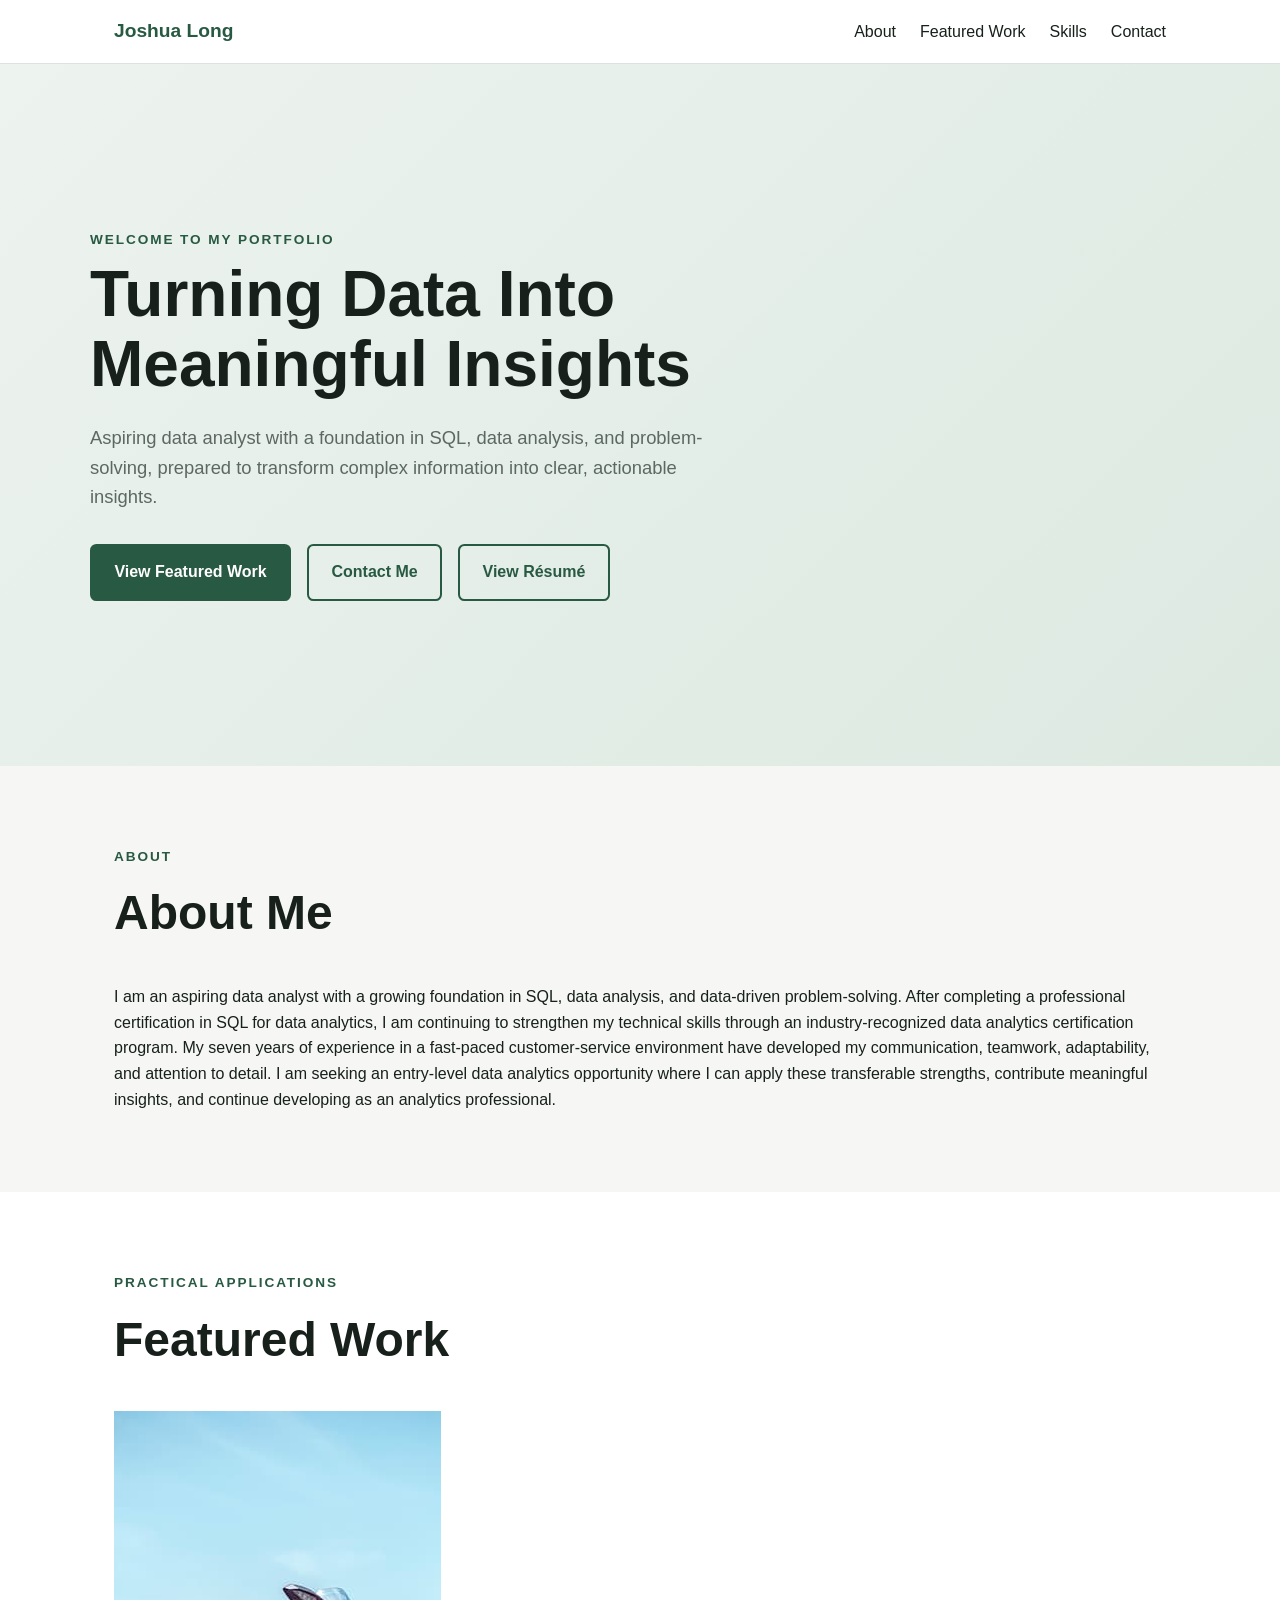
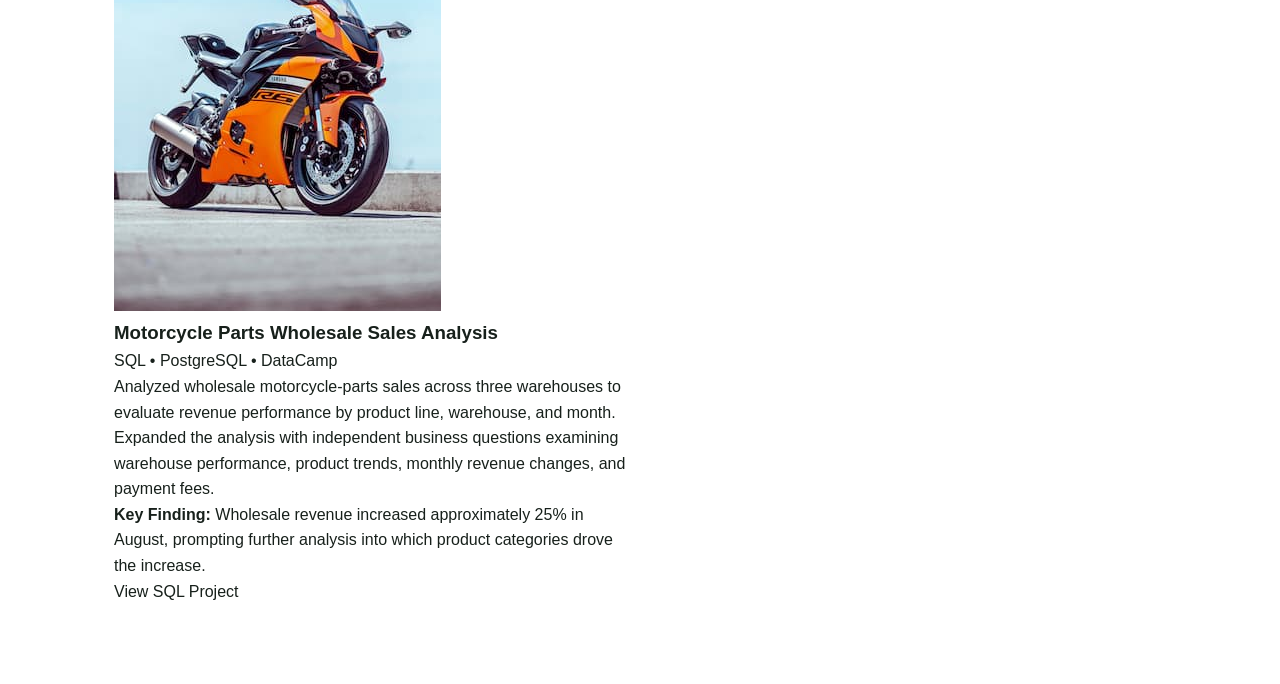
==== index.html @ e155ada6 "Delete project card from index.html Removed project card section from index.html." ====
<!DOCTYPE html>
<html lang="en">
<head>
  <meta charset="UTF-8">
  <meta name="viewport" content="width=device-width, initial-scale=1.0">

  <meta
    name="description"
    content="Professional portfolio for Joshua Long."
  >

  <title>Joshua Long | Professional Portfolio</title>

  <link rel="stylesheet" href="style.css">
</head>

<body>
  <header class="site-header">
    <nav class="navbar">
      <a class="logo" href="#home">Joshua Long</a>

      <button
        class="menu-button"
        type="button"
        aria-label="Open navigation menu"
        aria-expanded="false"
      >
        ☰
      </button>

      <ul class="nav-links">
        <li><a href="#about">About</a></li>
        <li><a href="#featured-work">Featured Work</a></li>
        <li><a href="#skills">Skills</a></li>
        <li><a href="#contact">Contact</a></li>
      </ul>
    </nav>
  </header>

  <main>
    <section class="hero" id="home">
      <div class="hero-content">
        <p class="eyebrow">Welcome to my portfolio</p>

        <h1>Turning Data Into Meaningful Insights</h1>

        <p class="hero-description">
          <p class="hero-description">
  Aspiring data analyst with a foundation in SQL, data analysis, and
  problem-solving, prepared to transform complex information into clear,
  actionable insights.
</p>
        </p>

        <div class="hero-buttons">
  <a class="button primary-button" href="#featured-work">
    View Featured Work
  </a>

  <a class="button secondary-button" href="#contact">
    Contact Me
  </a>

  <a
    class="button secondary-button"
    href="assets/Joshua-Long-Resume.pdf"
    target="_blank"
    rel="noopener"
  >
    View Résumé
  </a>
</div>
    </section>

    <section class="section" id="about">
      <div class="section-heading">
        <p class="section-label">About</p>
        <h2>About Me</h2>
      </div>

      <p>
        I am an aspiring data analyst with a growing foundation in SQL, 
        data analysis, and data-driven problem-solving. After completing 
        a professional certification in SQL for data analytics, I am continuing 
        to strengthen my technical skills through an industry-recognized data 
        analytics certification program. My seven years of experience in a fast-paced 
        customer-service environment have developed my communication, teamwork, adaptability, 
        and attention to detail. I am seeking an entry-level data analytics opportunity 
        where I can apply these transferable strengths, contribute meaningful insights, 
        and continue developing as an analytics professional.
      </p>
    </section>

    <section class="section alternate-section" id="featured-work">
  <div class="section-heading">
    <p class="section-label">Practical Applications</p>
    <h2>Featured Work</h2>
  </div>

  <div class="card-grid">
  <div class="project-card">
  <img src="motorcycle.jpg" alt="Motorcycle Parts Sales Analysis">

  <h3>Motorcycle Parts Wholesale Sales Analysis</h3>

  <p class="project-tools">
    SQL • PostgreSQL • DataCamp
  </p>

  <p>
    Analyzed wholesale motorcycle-parts sales across three warehouses
    to evaluate revenue performance by product line, warehouse, and month.
    Expanded the analysis with independent business questions examining
    warehouse performance, product trends, monthly revenue changes,
    and payment fees.
  </p>

  <p>
    <strong>Key Finding:</strong>
    Wholesale revenue increased approximately 25% in August, prompting
    further analysis into which product categories drove the increase.
  </p>

  <a href="notebook.ipynb" target="_blank">
    View SQL Project
  </a>
</div>
---- style.css ----
:root {
  --background: #f6f7f4;
  --surface: #ffffff;
  --text: #17201b;
  --muted: #5c6861;
  --primary: #285943;
  --primary-dark: #1d4031;
  --border: #dce3de;
  --max-width: 1100px;
}

* {
  box-sizing: border-box;
  margin: 0;
  padding: 0;
}

html {
  scroll-behavior: smooth;
}

body {
  background: var(--background);
  color: var(--text);
  font-family: Arial, Helvetica, sans-serif;
  line-height: 1.6;
}

a {
  color: inherit;
  text-decoration: none;
}

.site-header {
  position: sticky;
  top: 0;
  z-index: 100;
  background: rgba(255, 255, 255, 0.95);
  border-bottom: 1px solid var(--border);
}

.navbar {
  max-width: var(--max-width);
  margin: auto;
  padding: 1rem 1.5rem;
  display: flex;
  align-items: center;
  justify-content: space-between;
}

.logo {
  color: var(--primary);
  font-size: 1.2rem;
  font-weight: 700;
}

.nav-links {
  display: flex;
  gap: 1.5rem;
  list-style: none;
}

.nav-links a:hover {
  color: var(--primary);
}

.menu-button {
  display: none;
  background: transparent;
  border: 0;
  color: var(--text);
  cursor: pointer;
  font-size: 1.5rem;
}

.hero {
  min-height: 78vh;
  padding: 6rem 1.5rem;
  display: grid;
  place-items: center;
  background: linear-gradient(135deg, #edf3ef, #dce9e1);
}

.hero-content {
  width: 100%;
  max-width: var(--max-width);
}

.eyebrow,
.section-label {
  margin-bottom: 0.5rem;
  color: var(--primary);
  font-size: 0.85rem;
  font-weight: 700;
  letter-spacing: 0.12rem;
  text-transform: uppercase;
}

h1 {
  max-width: 800px;
  font-size: clamp(2.2rem, 5vw, 4rem);
  line-height: 1.1;
}

h2 {
  font-size: clamp(2rem, 4vw, 3rem);
}

.hero-description {
  max-width: 650px;
  margin-top: 1.5rem;
  color: var(--muted);
  font-size: 1.15rem;
}

.hero-buttons {
  margin-top: 2rem;
  display: flex;
  flex-wrap: wrap;
  gap: 1rem;
}

.button {
  display: inline-block;
  padding: 0.85rem 1.4rem;
  border: 2px solid var(--primary);
  border-radius: 0.4rem;
  font-weight: 700;
}

.primary-button {
  background: var(--primary);
  color: white;
}

.primary-button:hover {
  background: var(--primary-dark);
  border-color: var(--primary-dark);
}

.secondary-button {
  color: var(--primary);
}

.section {
  max-width: var(--max-width);
  margin: auto;
  padding: 5rem 1.5rem;
}

.alternate-section {
  max-width: none;
  padding-left: max(1.5rem, calc((100% - var(--max-width)) / 2 + 1.5rem));
  padding-right: max(1.5rem, calc((100% - var(--max-width)) / 2 + 1.5rem));
  background: var(--surface);
}

.section-heading {
  margin-bottom: 2rem;
}

.card-grid {
  display: grid;
  grid-template-columns: repeat(2, 1fr);
  gap: 1.5rem;
}

.card {
  padding: 1.5rem;
  background: var(--surface);
  border: 1px solid var(--border);
  border-radius: 0.6rem;
}

.card-subtitle {
  margin: 0.25rem 0 1rem;
  color: var(--muted);
}

.card a {
  display: inline-block;
  margin-top: 1rem;
  color: var(--primary);
  font-weight: 700;
}

.skills-list {
  display: flex;
  flex-wrap: wrap;
  gap: 0.75rem;
}

.skills-list span {
  padding: 0.55rem 1rem;
  background: var(--surface);
  border: 1px solid var(--border);
  border-radius: 999px;
}

.contact-section {
  text-align: center;
}

.contact-section .section-heading {
  margin-bottom: 1rem;
}

.contact-section .button {
  margin-top: 1.5rem;
}

footer {
  padding: 2rem 1.5rem;
  background: var(--text);
  color: white;
  text-align: center;
}

@media (max-width: 700px) {
    h1 {
    font-size: 2.6rem;
    line-height: 1.08;
  }
  .menu-button {
    display: block;
  }
  .nav-links {
    position: absolute;
    top: 100%;
    right: 1rem;
    left: 1rem;
    padding: 1rem;
    display: none;
    flex-direction: column;
    background: white;
    border: 1px solid var(--border);
    border-radius: 0.5rem;
  }

  .nav-links.open {
    display: flex;
  }

  .card-grid {
    grid-template-columns: 1fr;
  }
}
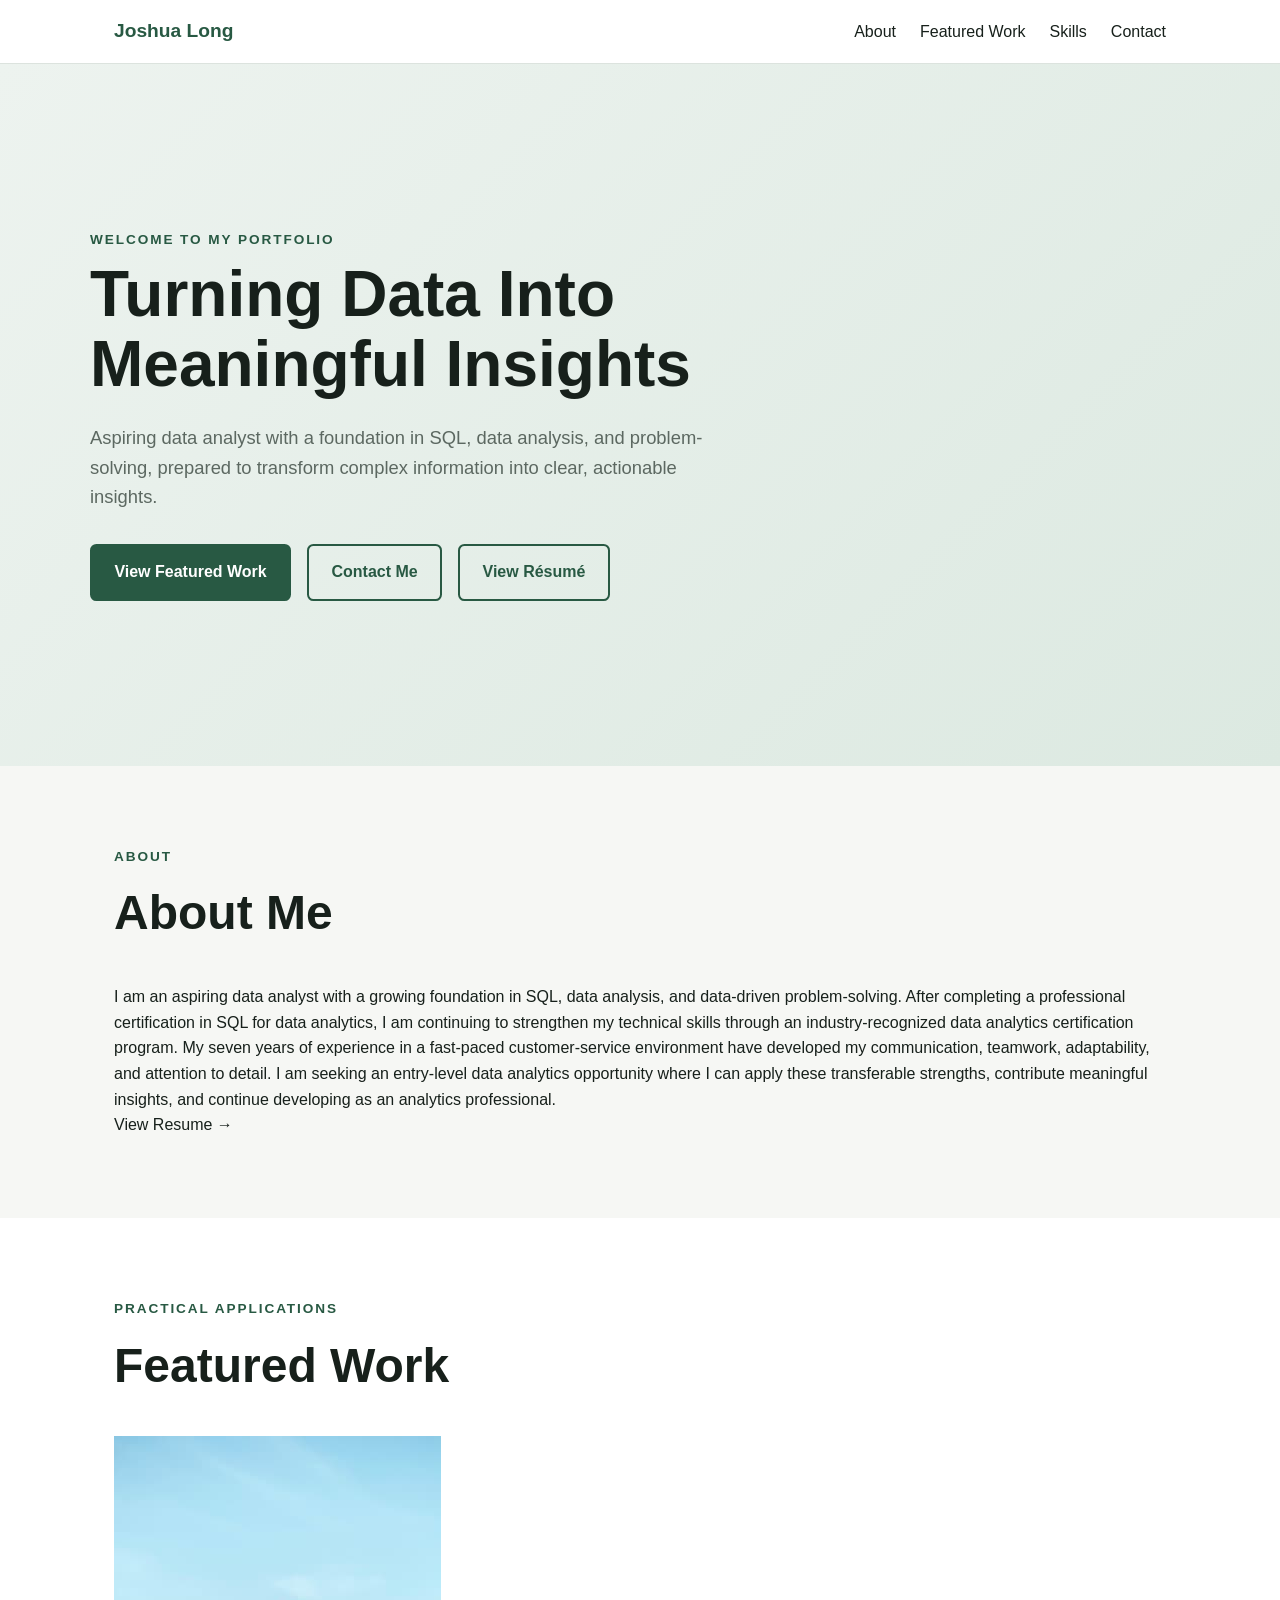
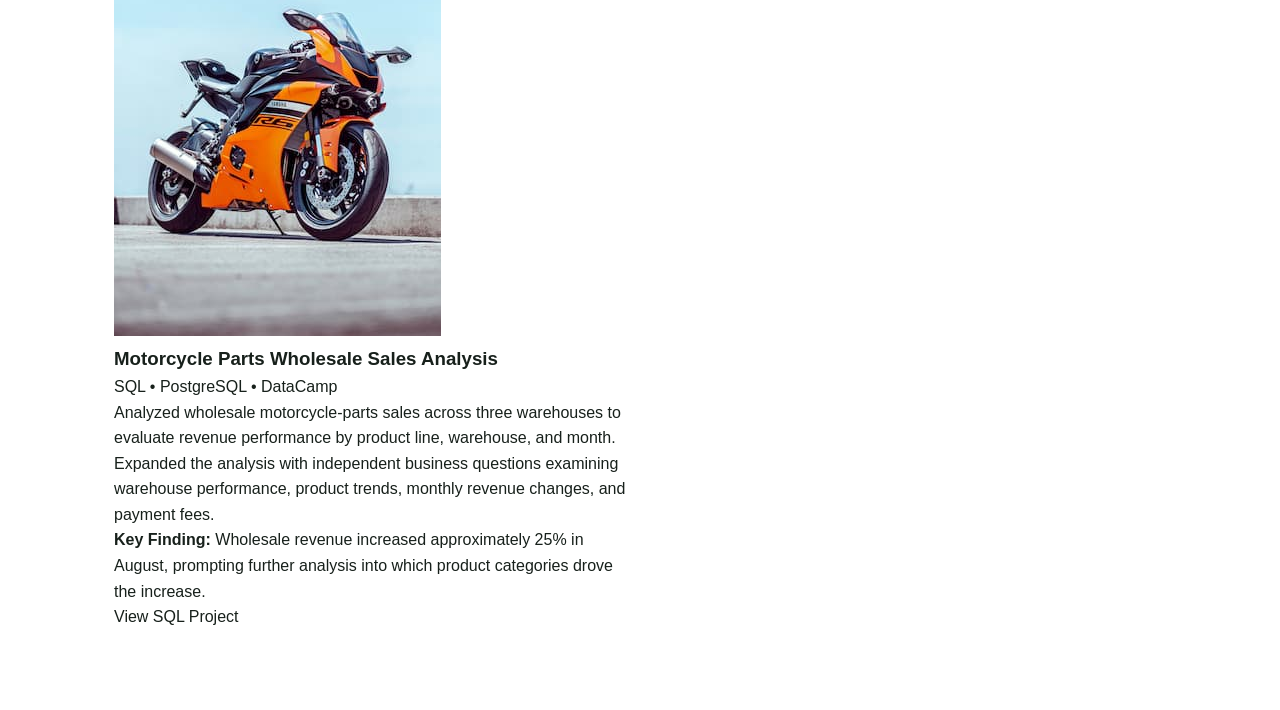
==== commit 24f8d4ba: "Update index.html" ====
--- a/index.html
+++ b/index.html
@@ -89,6 +89,12 @@
         where I can apply these transferable strengths, contribute meaningful insights, 
         and continue developing as an analytics professional.
       </p>
+      <a href="Joshua_Long_Data_A.pdf"
+   class="btn"
+   target="_blank"
+   rel="noopener">
+    View Resume →
+</a>
     </section>
 
     <section class="section alternate-section" id="featured-work">
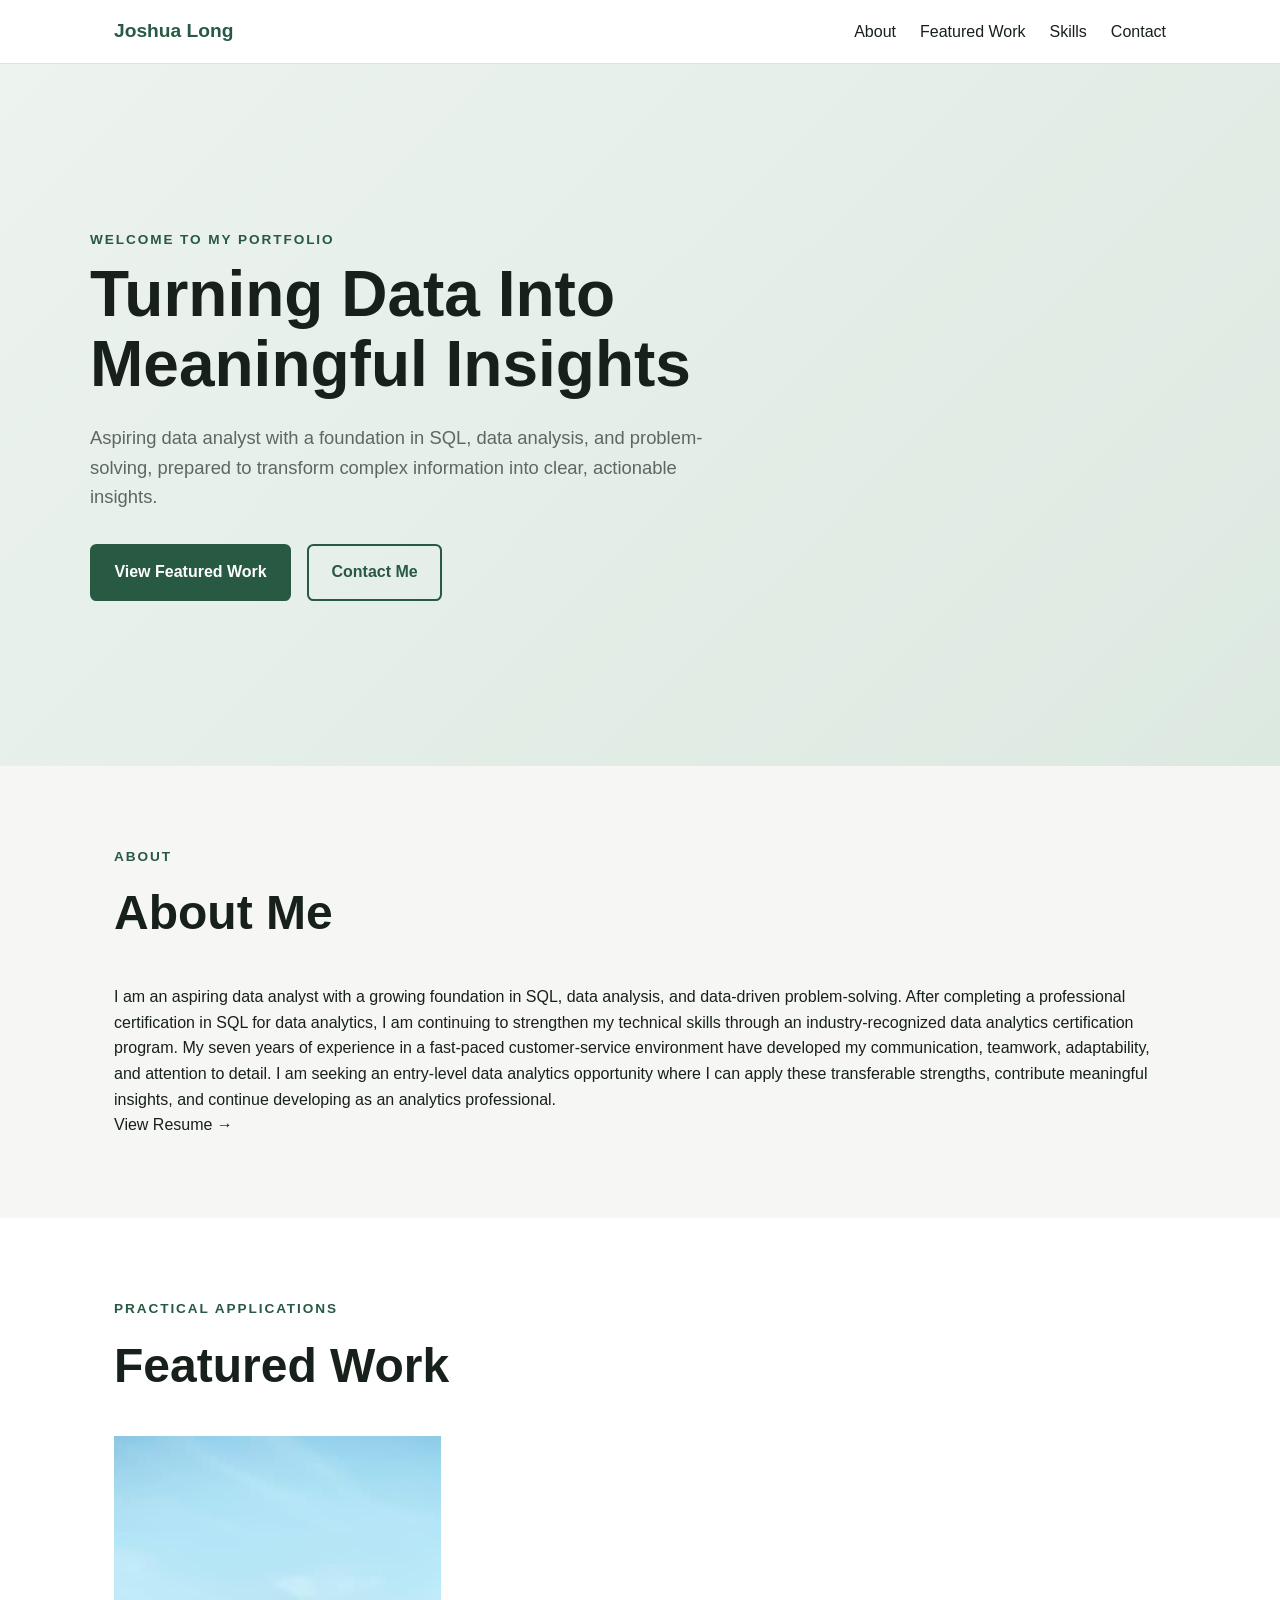
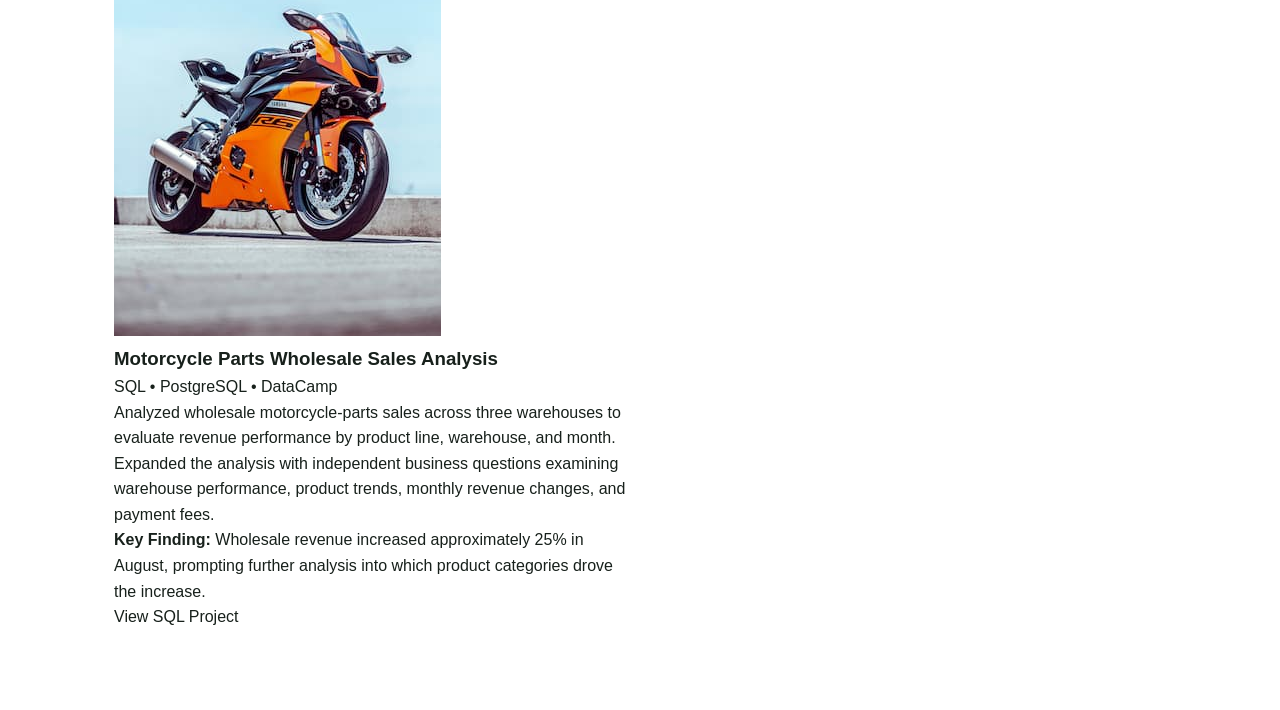
==== commit 637fe6c4: "Update résumé link from PDF to DOCX Removed the link to the PDF version of the résumé and updated th" ====
--- a/index.html
+++ b/index.html
@@ -61,14 +61,6 @@
     Contact Me
   </a>
 
-  <a
-    class="button secondary-button"
-    href="assets/Joshua-Long-Resume.pdf"
-    target="_blank"
-    rel="noopener"
-  >
-    View Résumé
-  </a>
 </div>
     </section>
 
@@ -89,7 +81,7 @@
         where I can apply these transferable strengths, contribute meaningful insights, 
         and continue developing as an analytics professional.
       </p>
-      <a href="Joshua_Long_Data_A.pdf"
+      <a href="Joshua_Long_Data_A.docx"
    class="btn"
    target="_blank"
    rel="noopener">
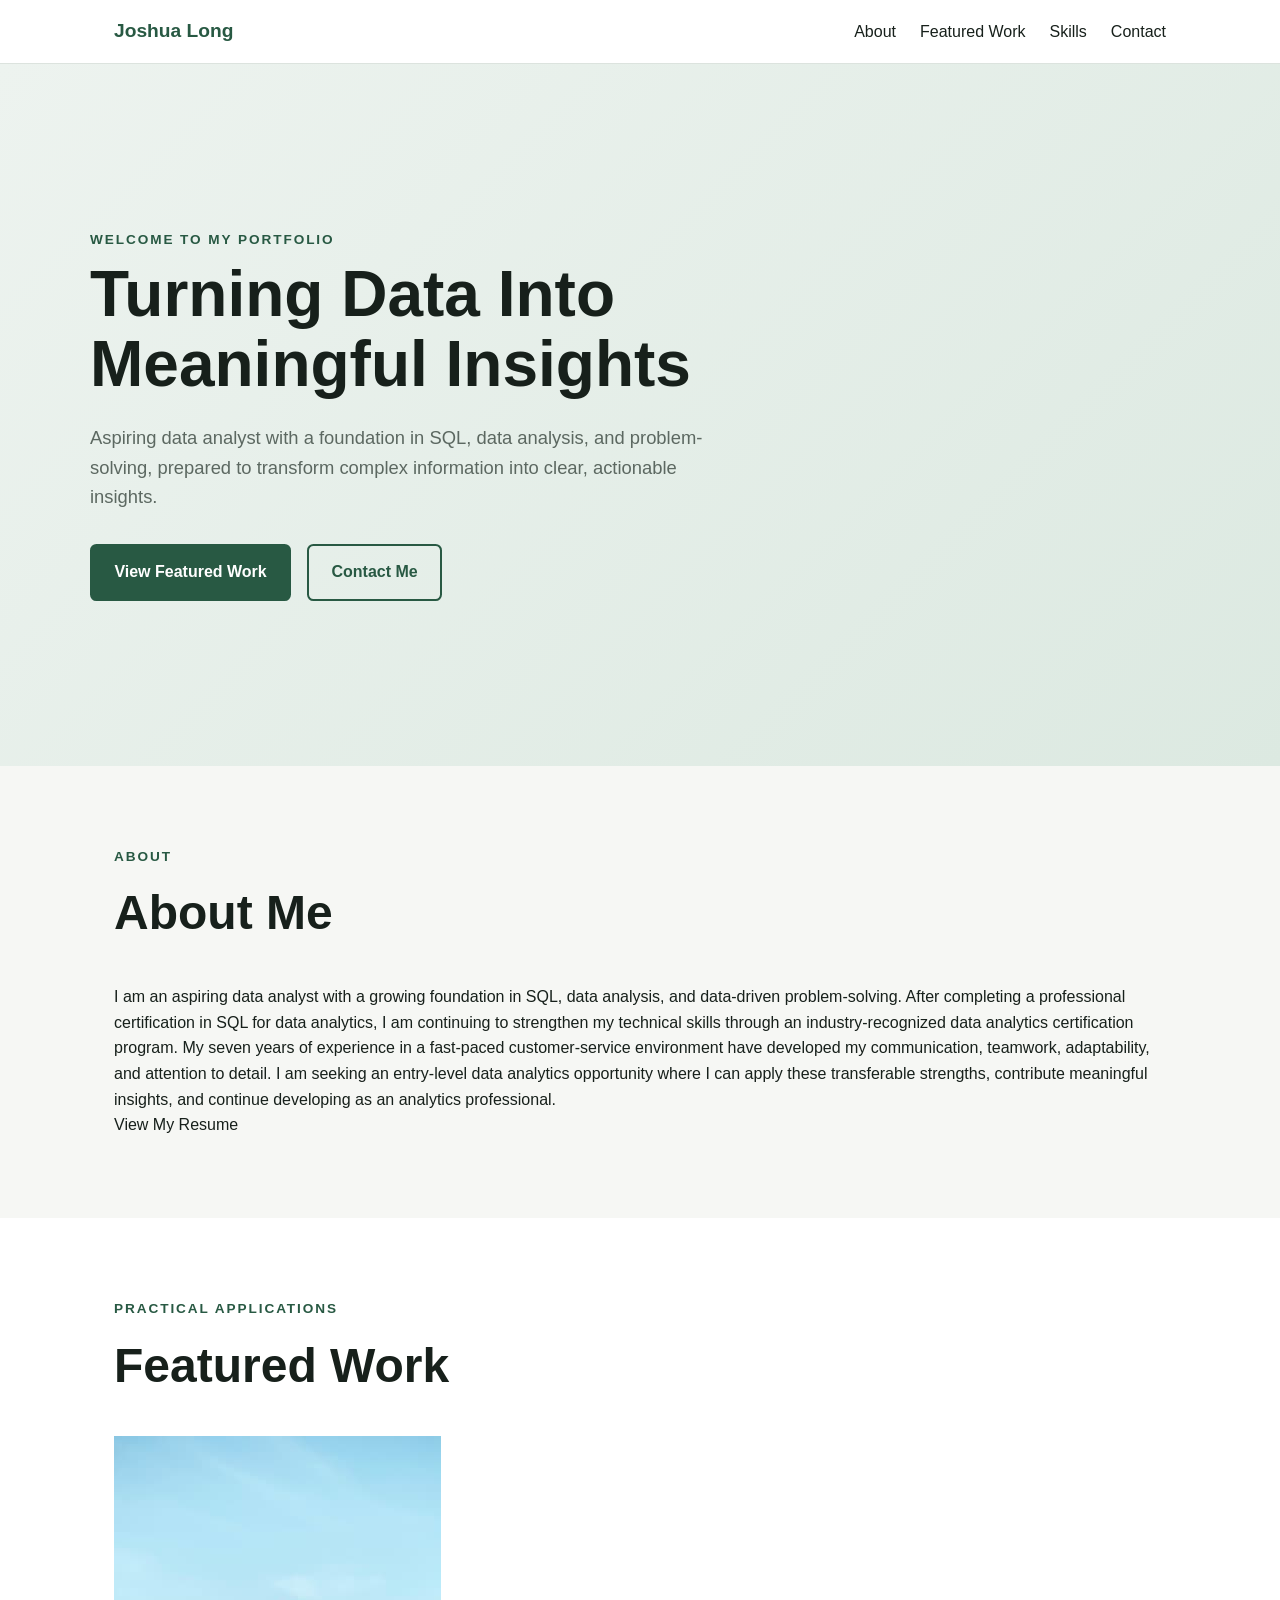
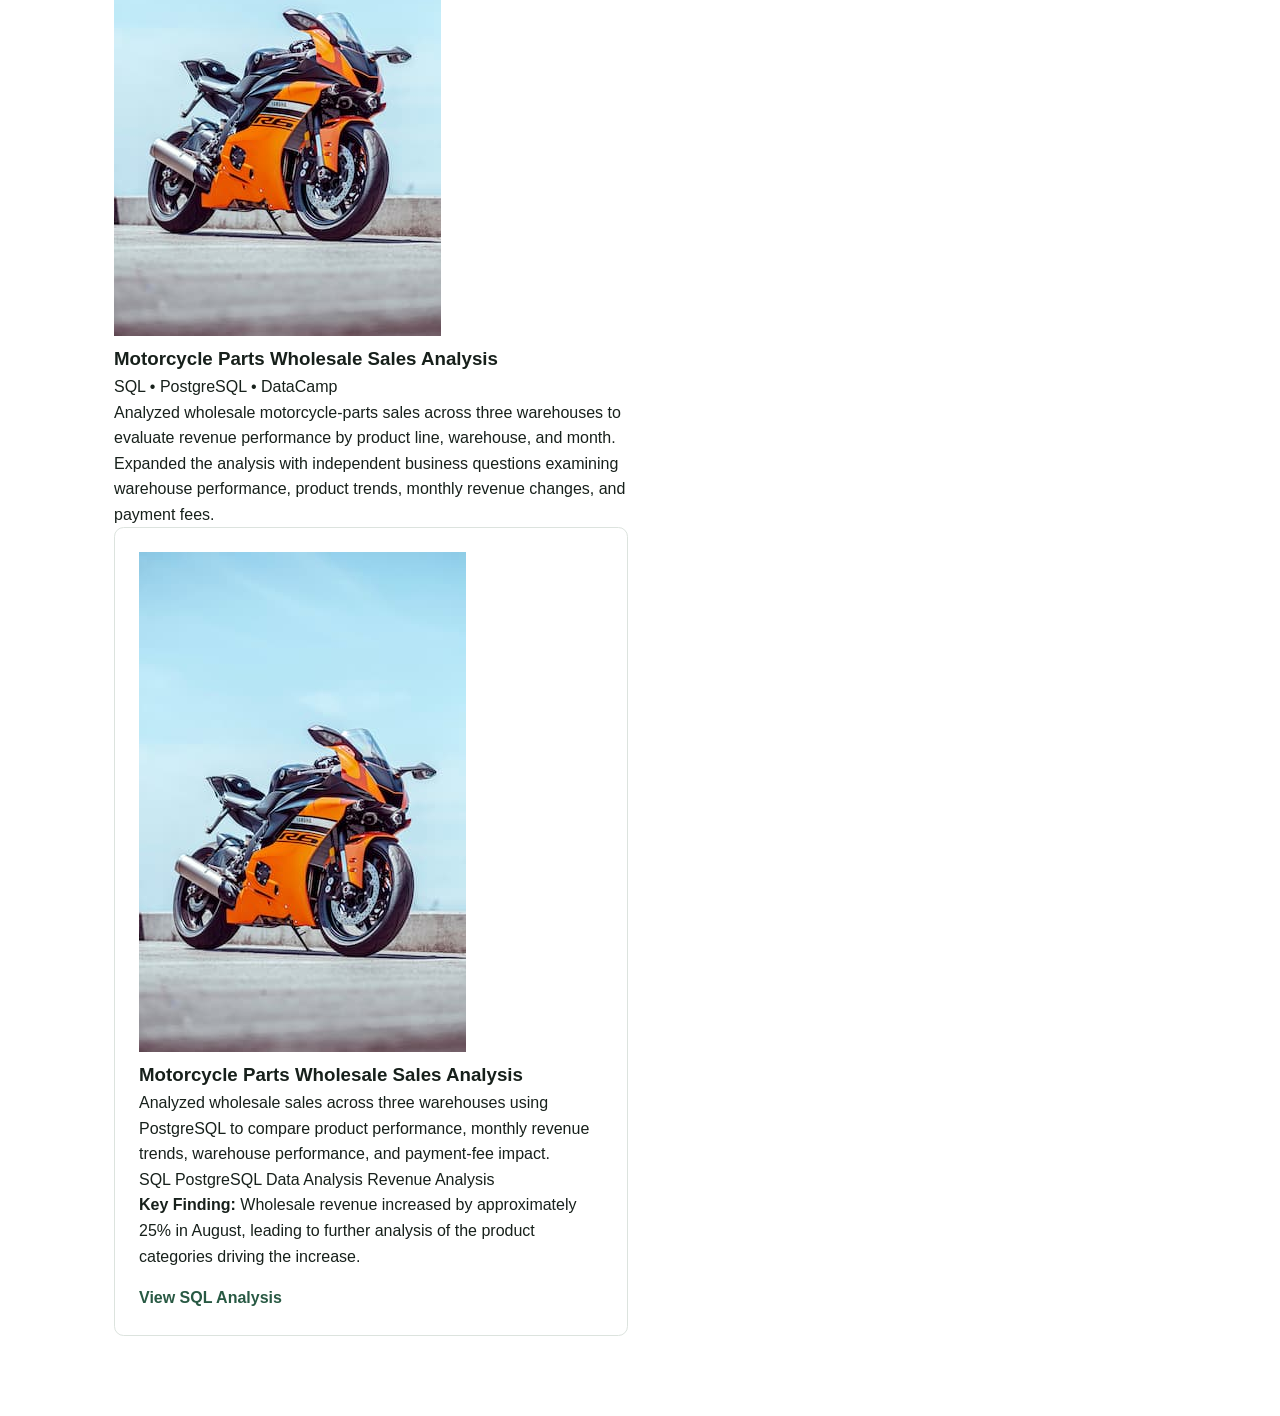
==== commit c7b1d07c: "Revise resume link and add project analysis section Updated resume link and added motorcycle parts a" ====
--- a/index.html
+++ b/index.html
@@ -81,11 +81,13 @@
         where I can apply these transferable strengths, contribute meaningful insights, 
         and continue developing as an analytics professional.
       </p>
-      <a href="Joshua_Long_Data_A.docx"
-   class="btn"
-   target="_blank"
-   rel="noopener">
-    View Resume →
+     <a
+    href="Joshua_Long.docx"
+    class="portfolio-button"
+    target="_blank"
+    rel="noopener"
+>
+    View My Resume
 </a>
     </section>
 
@@ -114,14 +116,47 @@
   </p>
 
   <p>
-    <strong>Key Finding:</strong>
-    Wholesale revenue increased approximately 25% in August, prompting
-    further analysis into which product categories drove the increase.
-  </p>
+   <article class="card project-card">
 
-  <a href="notebook.ipynb" target="_blank">
-    View SQL Project
-  </a>
-</div>
+    <img
+        src="motorcycle.jpg"
+        alt="Motorcycle Parts Wholesale Sales Analysis"
+        class="project-image"
+    >
 
+    <div class="project-content">
+
+        <h3>Motorcycle Parts Wholesale Sales Analysis</h3>
+
+        <p>
+            Analyzed wholesale sales across three warehouses using PostgreSQL
+            to compare product performance, monthly revenue trends, warehouse
+            performance, and payment-fee impact.
+        </p>
+
+        <div class="project-tags">
+            <span>SQL</span>
+            <span>PostgreSQL</span>
+            <span>Data Analysis</span>
+            <span>Revenue Analysis</span>
+        </div>
+
+        <p class="project-highlight">
+            <strong>Key Finding:</strong> Wholesale revenue increased by
+            approximately 25% in August, leading to further analysis of the
+            product categories driving the increase.
+        </p>
+
+        <a
+            href="notebook.ipynb"
+            class="portfolio-button"
+            target="_blank"
+            rel="noopener"
+        >
+            View SQL Analysis
+        </a>
+
+    </div>
+
+</article>
     
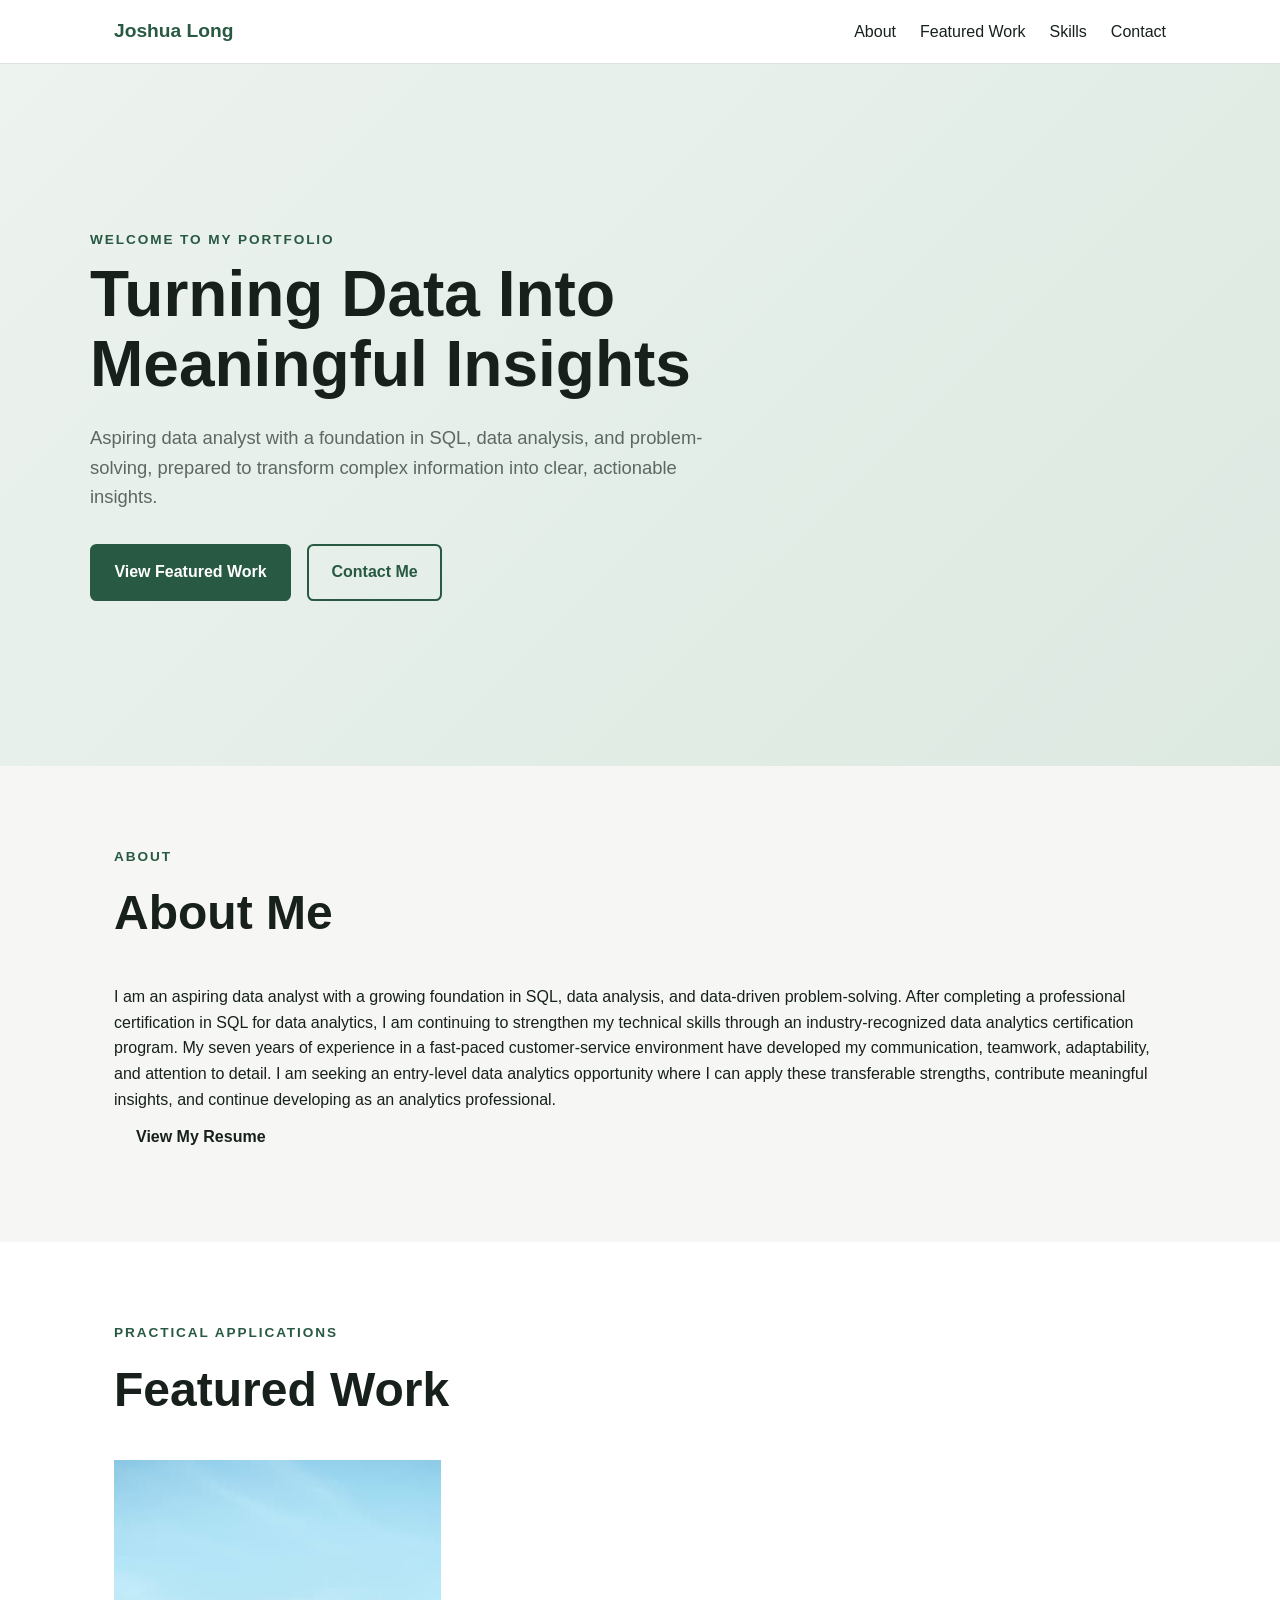
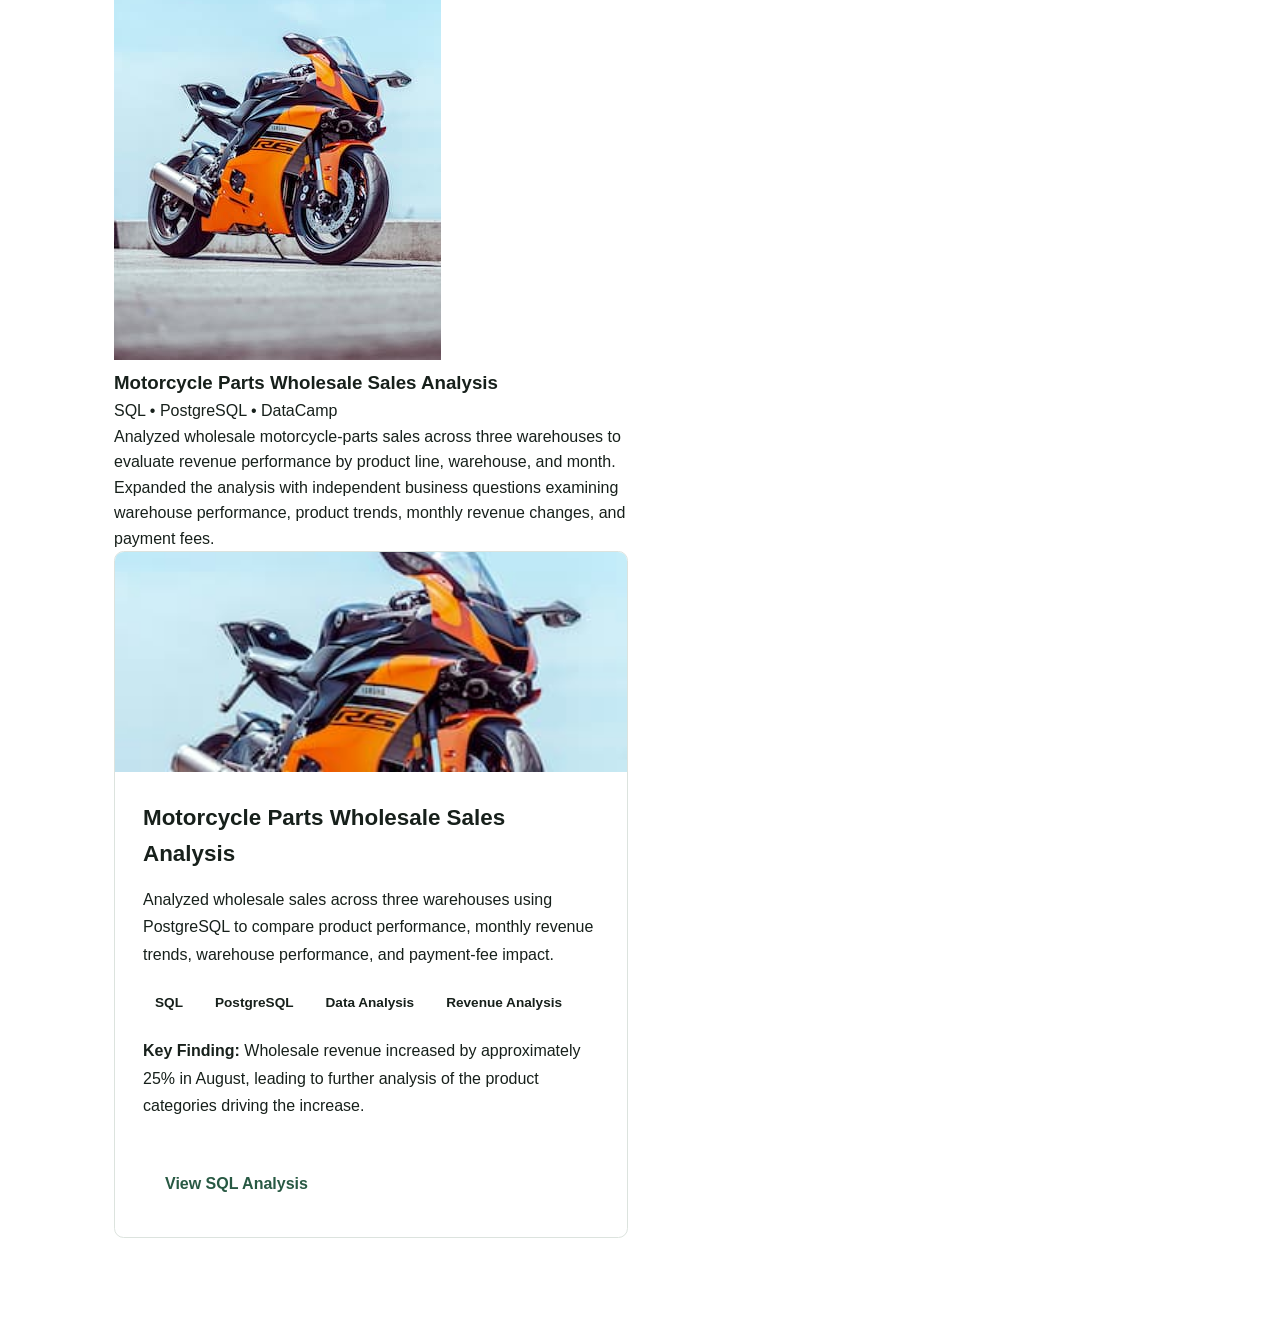
==== commit d942130a: "Update portfolio link to new PDF file" ====
--- a/index.html
+++ b/index.html
@@ -82,7 +82,7 @@
         and continue developing as an analytics professional.
       </p>
      <a
-    href="Joshua_Long.docx"
+    href="Joshua_Long (2).pdf"
     class="portfolio-button"
     target="_blank"
     rel="noopener"
--- a/style.css
+++ b/style.css
@@ -245,3 +245,61 @@
     grid-template-columns: 1fr;
   }
 }
+.project-card {
+    overflow: hidden;
+    padding: 0;
+}
+
+.project-image {
+    width: 100%;
+    height: 220px;
+    object-fit: cover;
+    display: block;
+}
+
+.project-content {
+    padding: 28px;
+}
+
+.project-content h3 {
+    margin-top: 0;
+    margin-bottom: 14px;
+    font-size: 1.4rem;
+}
+
+.project-content p {
+    line-height: 1.7;
+}
+
+.project-tags {
+    display: flex;
+    flex-wrap: wrap;
+    gap: 8px;
+    margin: 18px 0;
+}
+
+.project-tags span {
+    padding: 6px 12px;
+    border-radius: 20px;
+    background: rgba(255, 255, 255, 0.08);
+    font-size: 0.85rem;
+    font-weight: 600;
+}
+
+.project-highlight {
+    margin: 18px 0 24px;
+}
+
+.portfolio-button {
+    display: inline-block;
+    padding: 12px 22px;
+    border-radius: 8px;
+    text-decoration: none;
+    font-weight: 700;
+    transition: transform 0.2s ease, opacity 0.2s ease;
+}
+
+.portfolio-button:hover {
+    transform: translateY(-2px);
+    opacity: 0.88;
+}
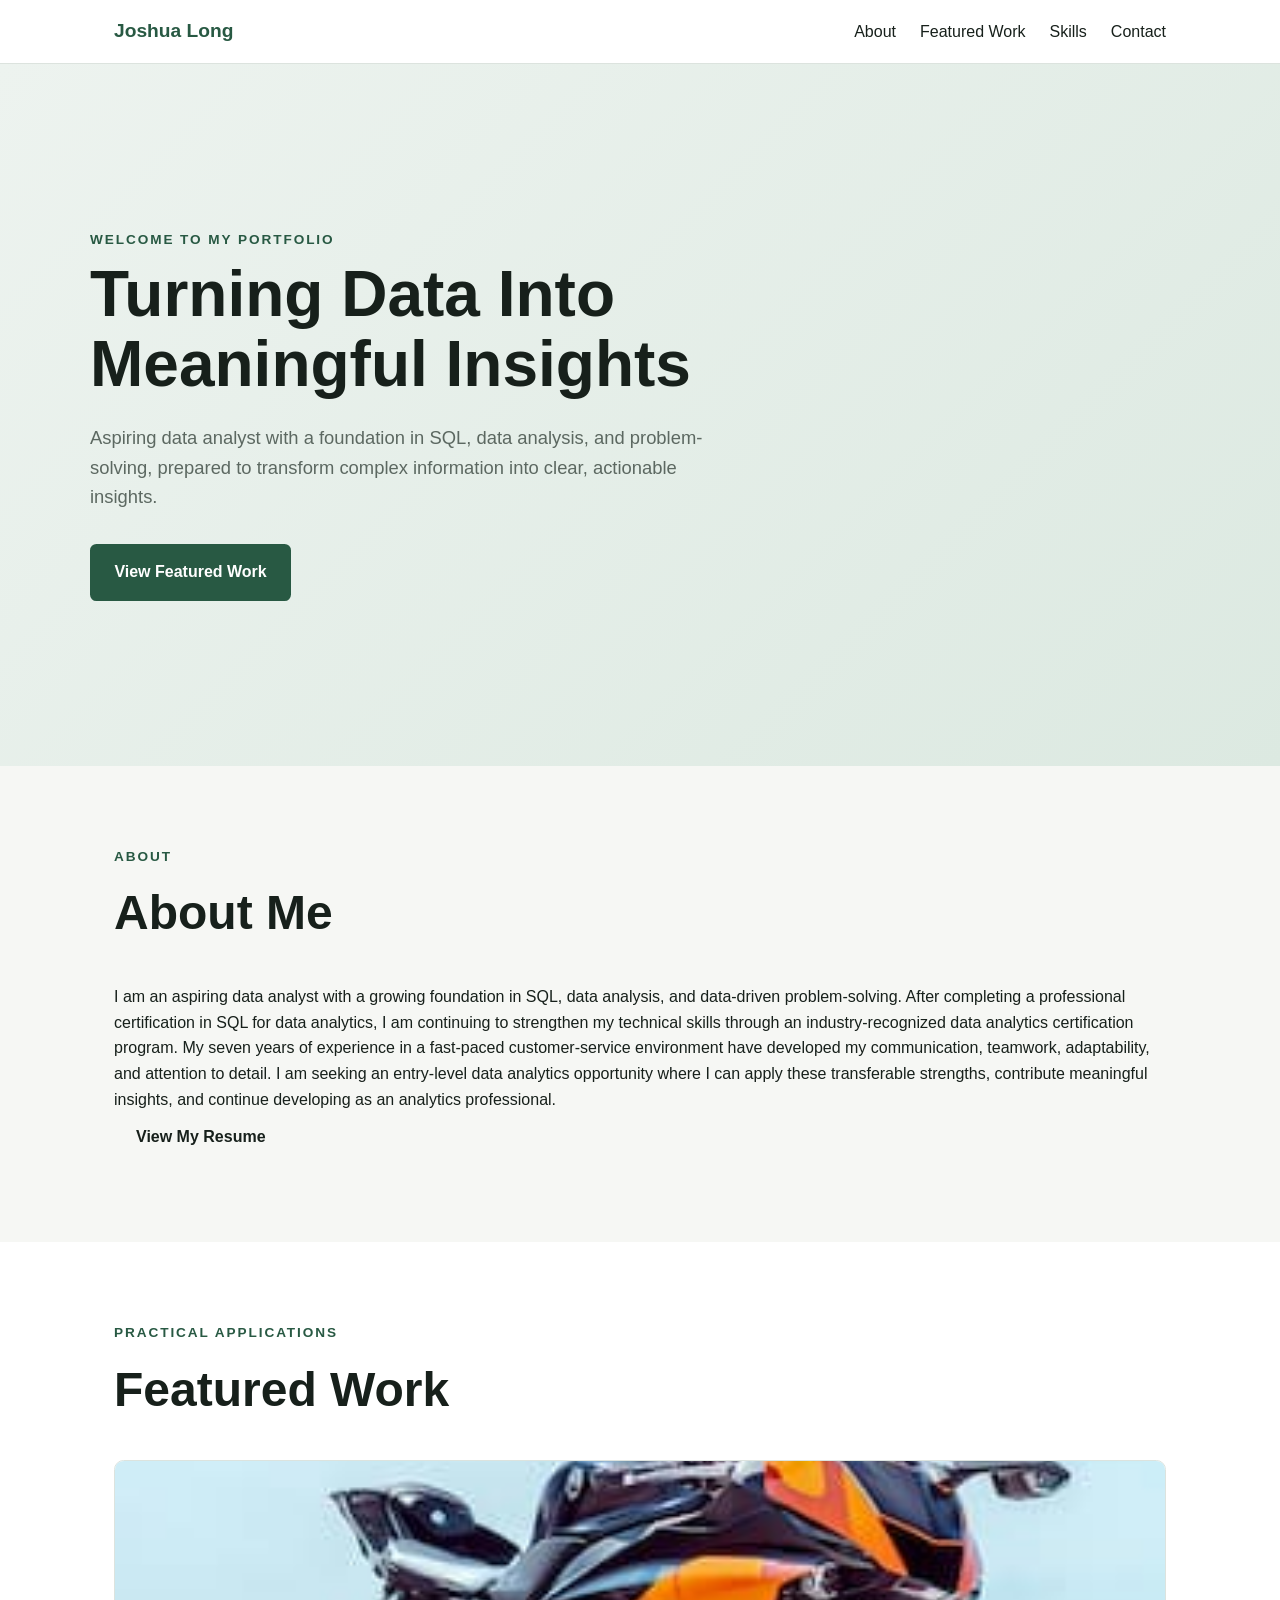
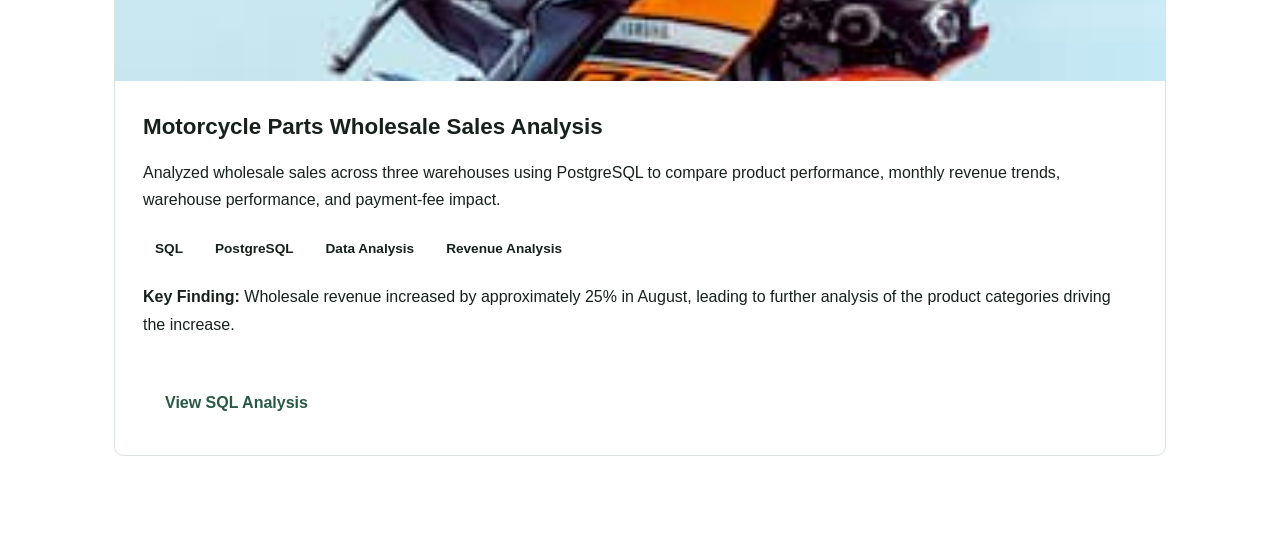
==== commit 8e3fbb9b: "Update index.html" ====
--- a/index.html
+++ b/index.html
@@ -57,9 +57,6 @@
     View Featured Work
   </a>
 
-  <a class="button secondary-button" href="#contact">
-    Contact Me
-  </a>
 
 </div>
     </section>
@@ -96,24 +93,6 @@
     <p class="section-label">Practical Applications</p>
     <h2>Featured Work</h2>
   </div>
-
-  <div class="card-grid">
-  <div class="project-card">
-  <img src="motorcycle.jpg" alt="Motorcycle Parts Sales Analysis">
-
-  <h3>Motorcycle Parts Wholesale Sales Analysis</h3>
-
-  <p class="project-tools">
-    SQL • PostgreSQL • DataCamp
-  </p>
-
-  <p>
-    Analyzed wholesale motorcycle-parts sales across three warehouses
-    to evaluate revenue performance by product line, warehouse, and month.
-    Expanded the analysis with independent business questions examining
-    warehouse performance, product trends, monthly revenue changes,
-    and payment fees.
-  </p>
 
   <p>
    <article class="card project-card">
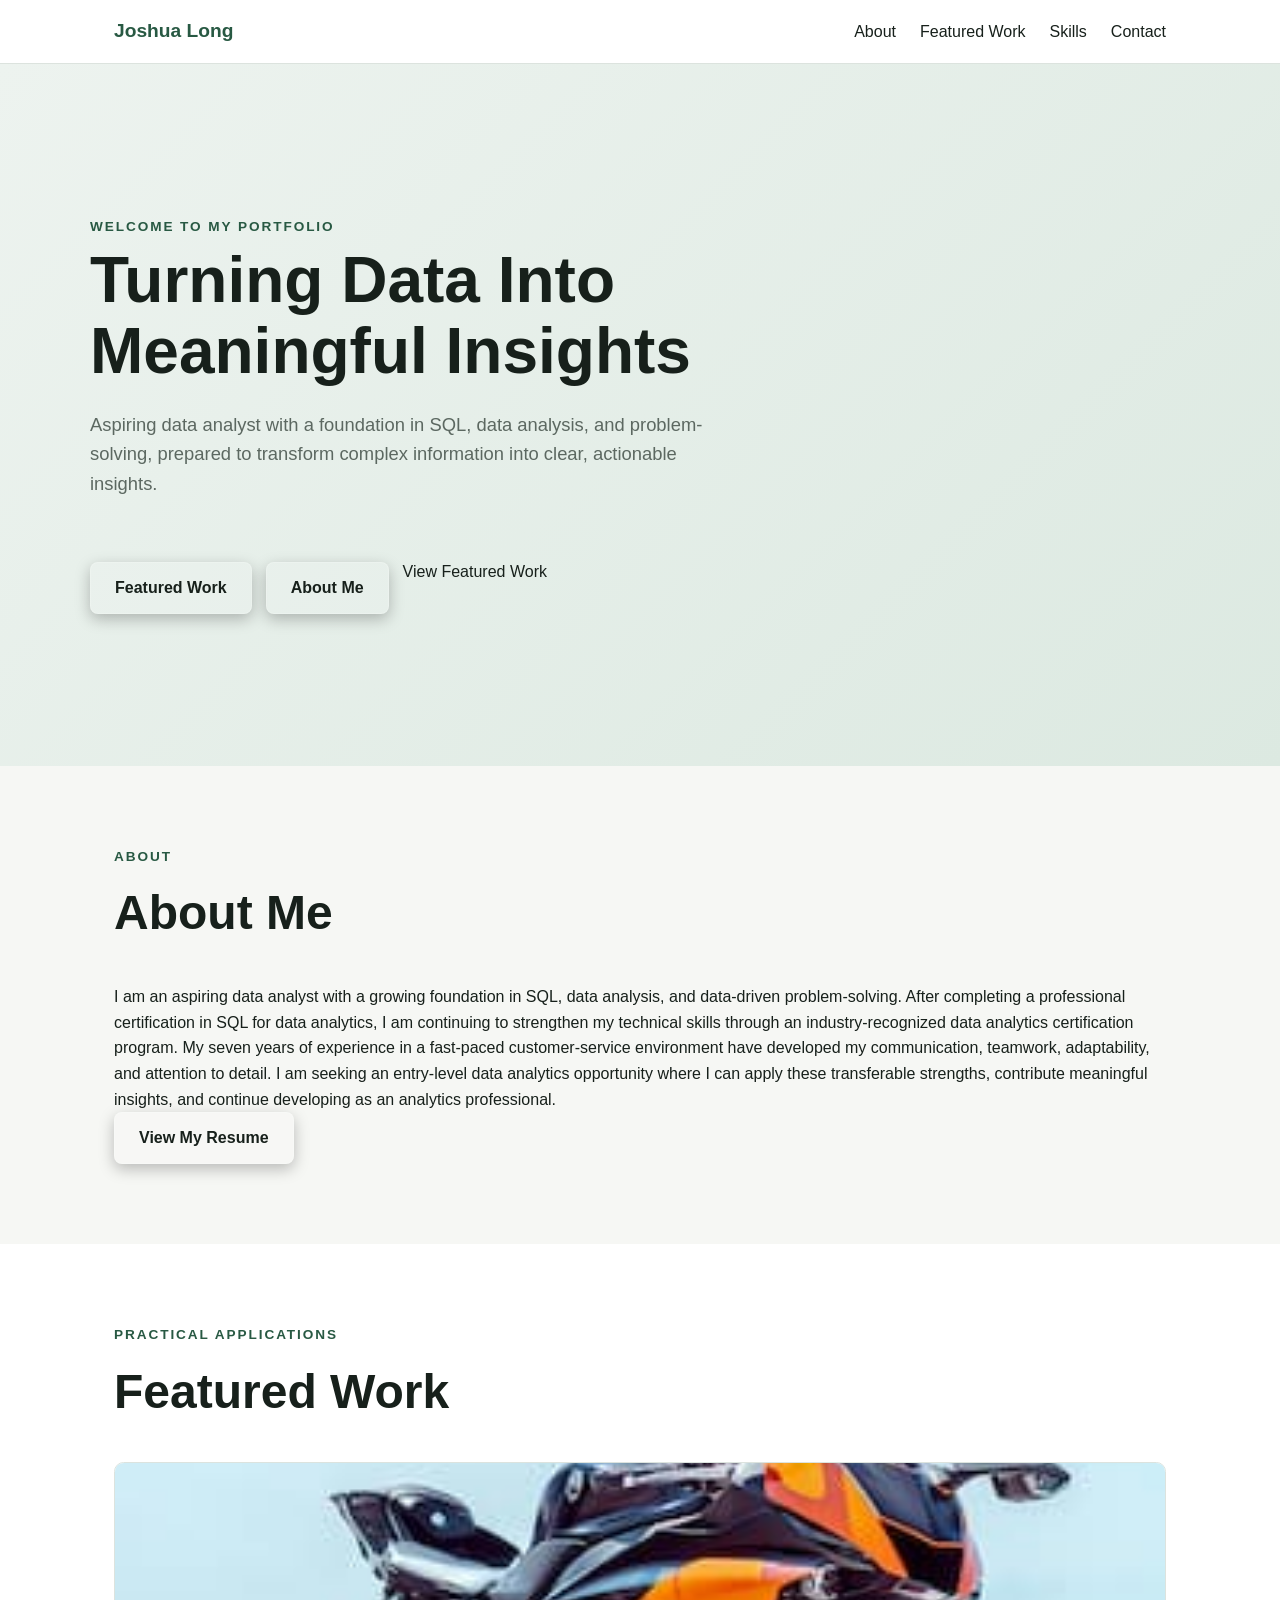
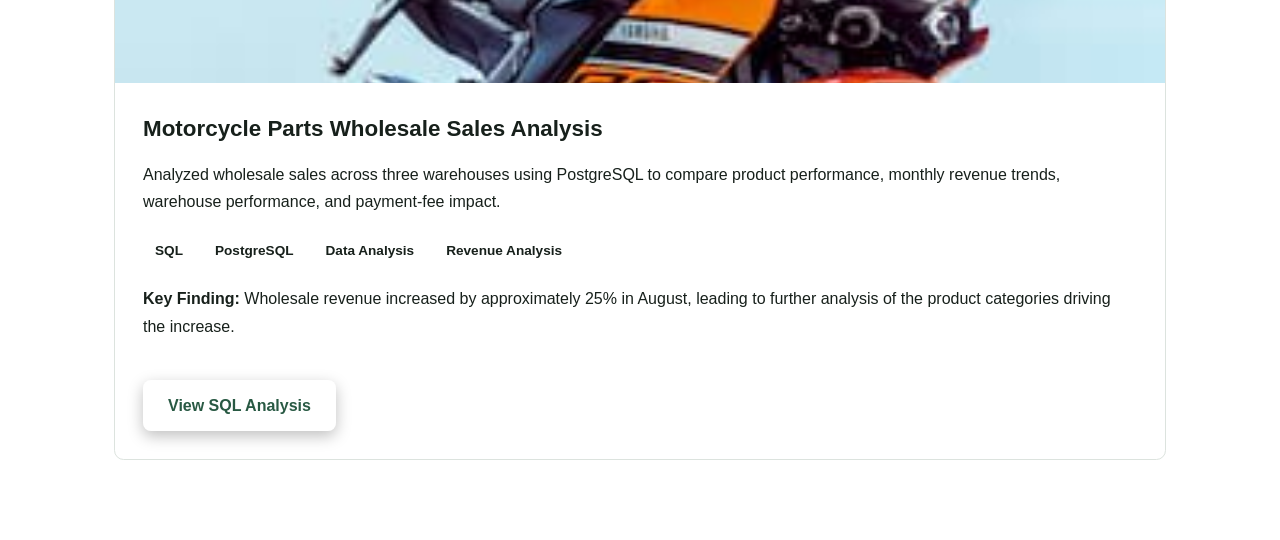
==== commit 2b37a34b: "Add links to Projects and About Me in hero section Updated hero buttons to include links for 'Projec" ====
--- a/index.html
+++ b/index.html
@@ -53,7 +53,17 @@
         </p>
 
         <div class="hero-buttons">
-  <a class="button primary-button" href="#featured-work">
+ <div class="hero-buttons">
+
+    <a href="#projects" class="btn">
+        Featured Work
+    </a>
+
+    <a href="#about" class="btn">
+        About Me
+    </a>
+
+</div>
     View Featured Work
   </a>
 
--- a/style.css
+++ b/style.css
@@ -303,3 +303,33 @@
     transform: translateY(-2px);
     opacity: 0.88;
 }
+.portfolio-button,
+.btn {
+    display: inline-block;
+    padding: 12px 24px;
+    border-radius: 8px;
+    text-decoration: none;
+    font-weight: 700;
+
+    /* Shading */
+    background: rgba(255, 255, 255, 0.10);
+    border: 1px solid rgba(255, 255, 255, 0.18);
+    box-shadow: 0 5px 15px rgba(0, 0, 0, 0.25);
+
+    transition: transform 0.2s ease,
+                box-shadow 0.2s ease,
+                background 0.2s ease;
+}
+
+.portfolio-button:hover,
+.btn:hover {
+    transform: translateY(-2px);
+    background: rgba(255, 255, 255, 0.16);
+    box-shadow: 0 8px 20px rgba(0, 0, 0, 0.32);
+}
+.hero-buttons {
+    display: flex;
+    gap: 14px;
+    align-items: center;
+    flex-wrap: wrap;
+}
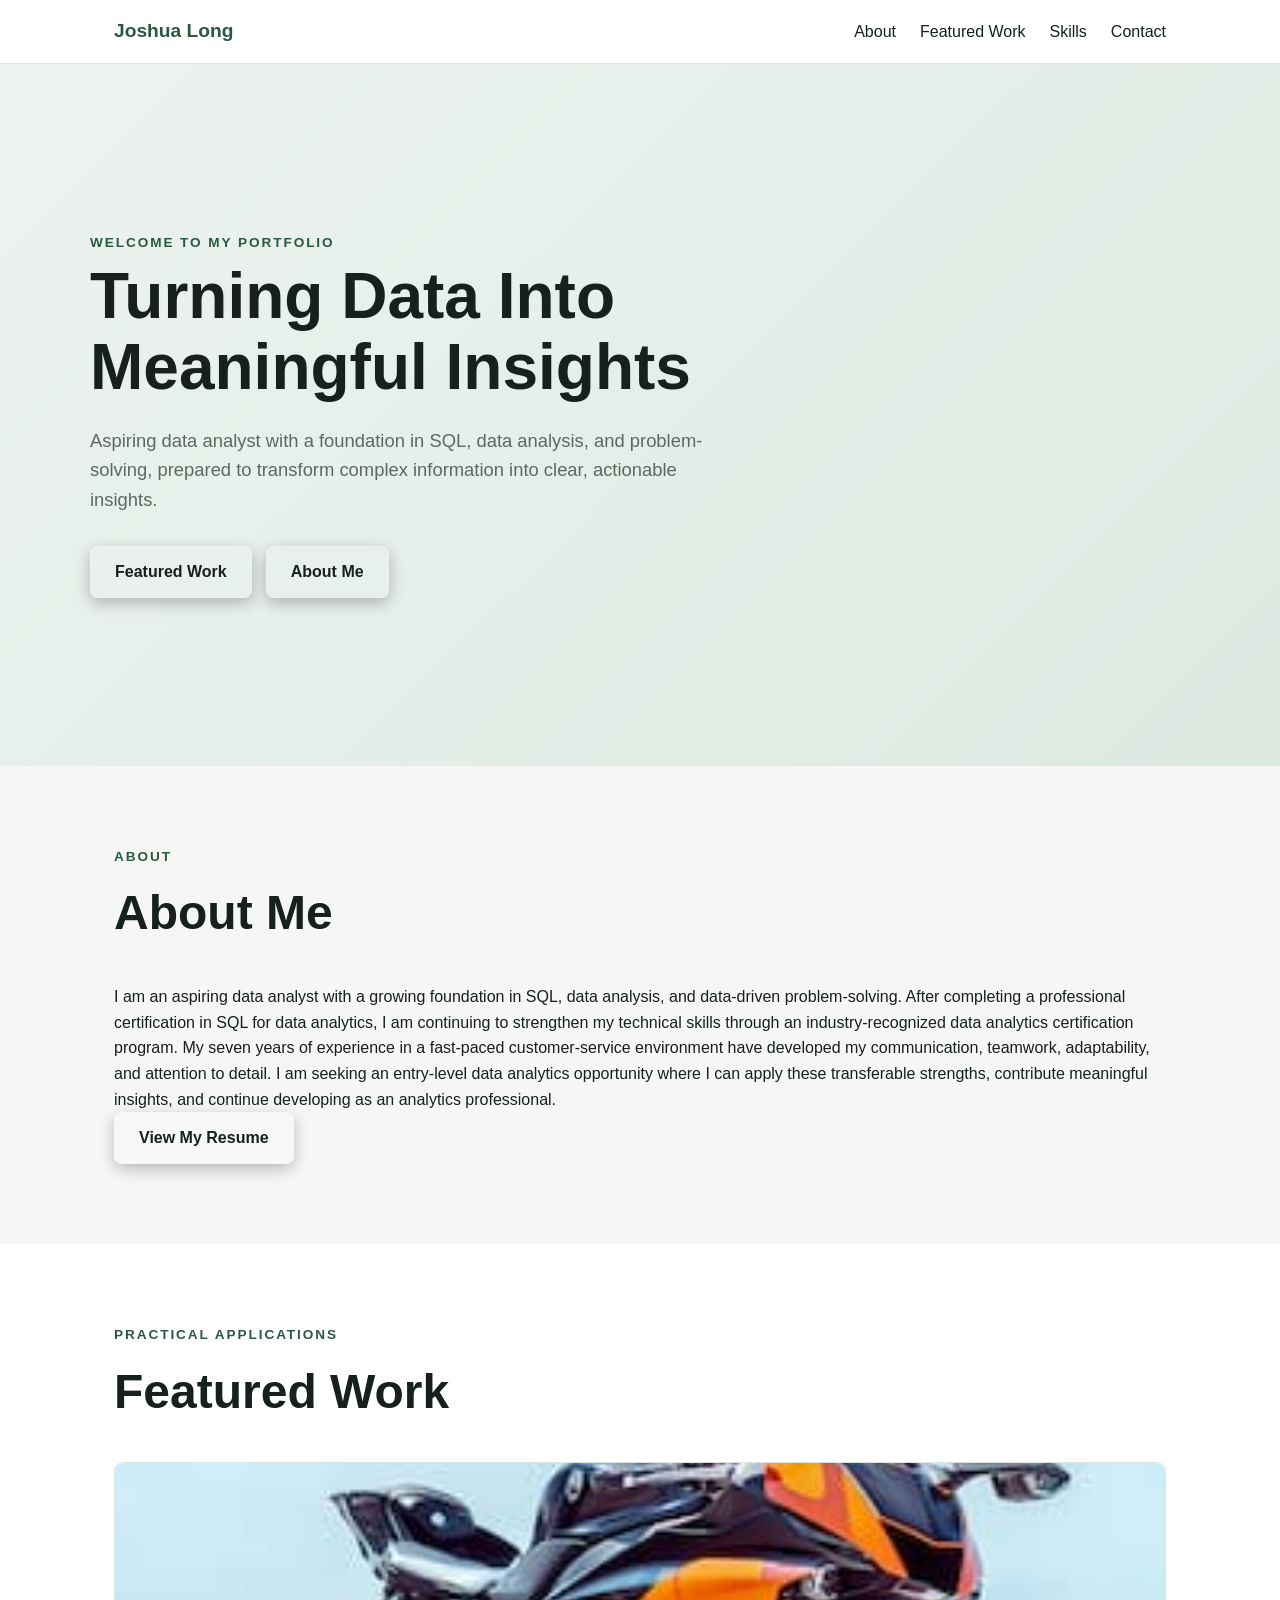
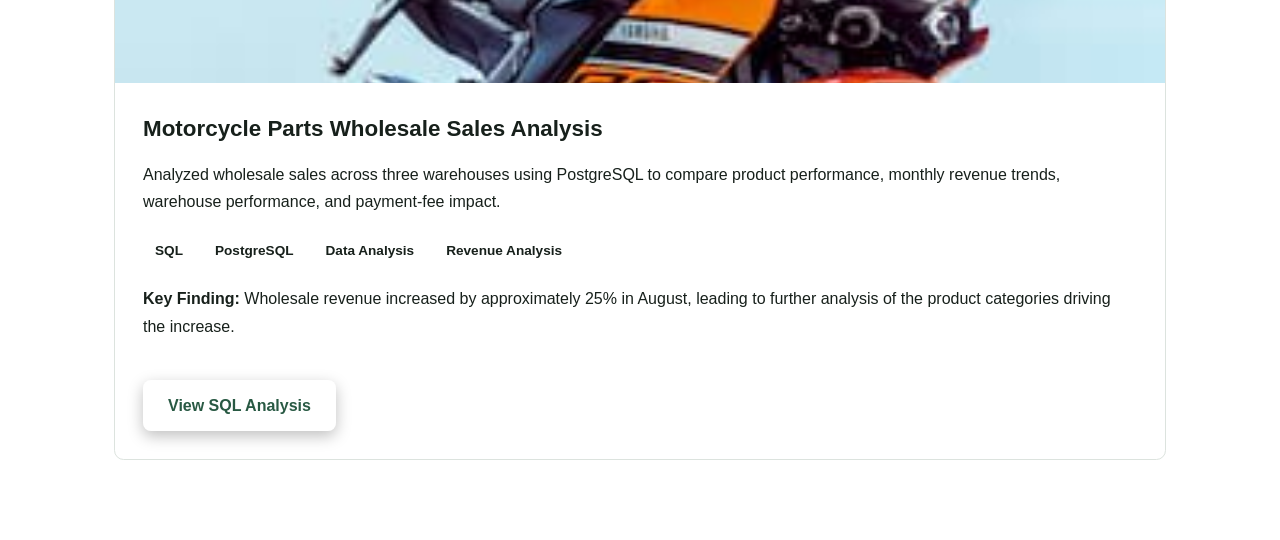
==== commit 39a39598: "Refactor hero-buttons section in index.html Removed redundant link and cleaned up HTML structure." ====
--- a/index.html
+++ b/index.html
@@ -52,7 +52,7 @@
 </p>
         </p>
 
-        <div class="hero-buttons">
+       
  <div class="hero-buttons">
 
     <a href="#projects" class="btn">
@@ -64,8 +64,7 @@
     </a>
 
 </div>
-    View Featured Work
-  </a>
+ 
 
 
 </div>
